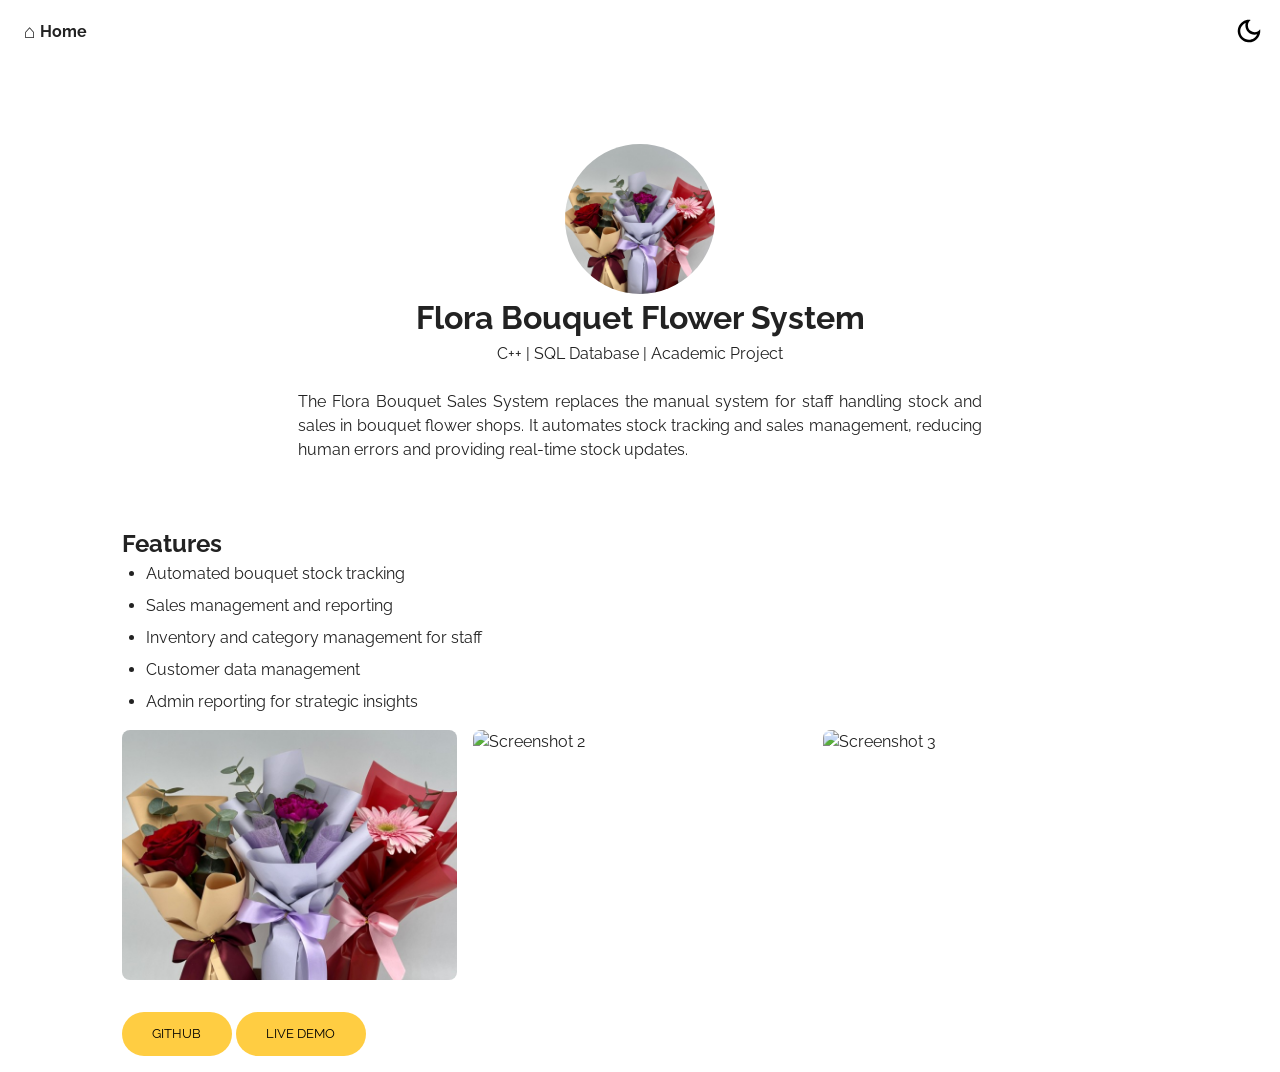
==== project-flora.html @ d64c8c6d "added new file" ====
<!DOCTYPE html>
<html lang="en">
<head>
  <meta charset="UTF-8">
  <meta name="viewport" content="width=device-width, initial-scale=1.0">
  <title>Flora Bouquet Flower System</title>
  <link rel="stylesheet" href="css/style.css">
  <link rel="stylesheet" href="css/utilities.css">
</head>
<body>
  <!-- Dark/Light Mode Toggle -->
  <div class="theme-switch" style="position:absolute; top:1rem; right:1rem; z-index:50;">
  <input type="checkbox" id="switch" />
  <label class="toggle-icons" for="switch">
    <img class="moon" src="assets/moon.svg" />
    <img class="sun" src="assets/sun.svg" />
  </label>
</div>




  <!-- Header / Hero section -->
  <header class="header-container">
    <img class="profile-image" src="assets/project/flower1.jpg" alt="Flora Bouquet Project">
    <h1>Flora Bouquet Flower System</h1>
    <p>C++ | SQL Database | Academic Project</p>
    <div class="content-text">
      <p>
        The Flora Bouquet Sales System replaces the manual system for staff handling stock and sales in bouquet flower shops. It automates stock tracking and sales management, reducing human errors and providing real-time stock updates.
      </p>
    </div>
  </header>

  <main class="container">
    <!-- Features -->
    <section class="project-section">
      <h2>Features</h2>
      <ul class="justified-list">
        <li>Automated bouquet stock tracking</li>
        <li>Sales management and reporting</li>
        <li>Inventory and category management for staff</li>
        <li>Customer data management</li>
        <li>Admin reporting for strategic insights</li>
      </ul>
    </section>

    <!-- Screenshots / Images -->
    <section class="co-gallery">
      <div class="co-card">
        <img src="assets/project/flower1.jpg" alt="Screenshot 1">
      </div>
      <div class="co-card">
        <img src="assets/project/flower2.jpg" alt="Screenshot 2">
      </div>
      <div class="co-card">
        <img src="assets/project/flower3.jpg" alt="Screenshot 3">
      </div>
    </section>

    <!-- Project Links -->
    <section style="margin-top:2rem;">
      <a href="https://github.com/wanajwa/FloraBouquet" target="_blank" class="btn btn-primary">GitHub</a>
      <a href="#" target="_blank" class="btn btn-primary">Live Demo</a>
    </section>

    <!-- Back to Portfolio with Home Icon -->
    <a href="index.html" class="back-arrow">
      <span class="home-icon">&#8962;</span> Home
    </a>
  </main>

  <!-- Dark Mode Script -->
  <script src="js/script.js"></script>
</body>
</html>
---- css/style.css ----
/* This is the required project styling. Will contain essential CSS styles like:
   * Flex property
   * Grid layout
   * Cards and sections
*/

@import url(https://fonts.googleapis.com/css?family=Raleway:100,200,300,regular,500,600,700,800,900,100italic,200italic,300italic,italic,500italic,600italic,700italic,800italic,900italic);

/* variables */
:root {
  /* Colors */
  --primary-color: #ffcd42;
  --secondary-color: #ffd35c;
  --bg-primary: #ffffff;
  --text-color: #222222;
  --text-color-two: #ffffff;
  --bg-secondary: #000000;
  --card-background: #f4f4f4;
  --bg-secondary-two: #111111;

  --shadow: 0 10px 40px rgba(0, 0, 0, 0.2);

  /* Font Weight */
  --weight-small: 400;
  --weight-semibold: 600;
  --weight-bold: 800;

  /* Max width */
  --width-small: 600px;
  --width-medium: 1100px;
  --width-large: 1300px;
  --nav-height: 80px;
}

[data-theme="dark"] {
  --primary-color: #ffcd42;
  --secondary-color: #ffd35c;
  --bg-primary: #000000;
  --text-color: #ffffff;
  --text-color-two: #222222;
  --bg-secondary: #ffffff;
  --card-background: #111111;
  --bg-secondary-two: #f4f4f4;
  --shadow: 0 2px 10px rgba(95, 95, 95, 0.2);
}

/* Keep education timeline year readable in dark mode */
[data-theme="dark"] .timeline-year {
  color: #000000;
}

html {
  font-size: 100%;
  scroll-behavior: smooth;
}

/* Reset default styling */
* {
  margin: 0;
  padding: 0;
  box-sizing: border-box;
}

ul {
  list-style: none;
}

a {
  text-decoration: none;
  color: var(--text-color);
}

/* Main styling */
body {
  background: var(--bg-primary);
  color: var(--text-color);
  font-family: "Raleway", sans-serif;
  line-height: 1.5;
}

/* Navbar */
.navbar {
  position: fixed;
  top: 0;
  left: 0;
  right: 0;
  z-index: 20;
  background: var(--bg-primary);
}

/* Offset anchor targets to account for fixed navbar */
#about-me {
  scroll-margin-top: calc(var(--nav-height) + 8px);
}

/* Also offset projects section to account for fixed navbar */
#projects {
  scroll-margin-top: calc(var(--nav-height) + 8px);
}

.navbar .container {
  display: flex;
  align-items: center;
  justify-content: space-between;
  z-index: 20;
  height: 80px;
  width: 100%;
}

.navbar .nav-menu {
  display: flex;
  align-items: center;
  background: var(--bg-primary);
  margin-left: auto;
}

.navbar .nav-link {
  margin: 0 1rem;
  font-size: 0.8rem;
  font-weight: var(--weight-semibold);
}

.navbar #logo img {
  display: block;
  width: 40px;
}

.navbar .btn {
  margin-right: 1.5rem;
}

.fas.fa-arrow-right {
  margin-left: 0.5rem;
  font-size: 0.9rem;
}

/* hamburger */
.hamburger {
  margin-bottom: 0.1rem;
  display: none;
}

.bar {
  display: block;
  width: 23px;
  height: 3px;
  margin: 4px auto;
  transition: all 0.3s ease-in-out;
  border-radius: 30px;
  background-color: var(--bg-secondary);
}

/* Hero section */
#hero {
  display: flex;
  flex-direction: column;
  height: 100%;
}

.profile-image {
  width: 150px;
  height: 150px;
  border-radius: 50%;
  object-fit: cover;
  animation: bounce 1s infinite alternate;
}

@keyframes bounce {
  from {
    transform: translateY(0px);
  }

  to {
    transform: translateY(-10px);
  }
}

.division {
  width: 100%;
  height: 2px;
  background-color: var(--card-background);
  margin: 5.5rem 0;
}
/* Education timeline year color */
.timeline-year {
  color: #000000;
}
/* Projects */
#projects {
  display: flex;
  flex-direction: column;
  margin: 2rem auto 5rem;
}

#projects .btn {
  align-self: center;
  margin: 2rem 0;
}

.project {
  display: grid;
  grid-template-columns: repeat(3, 1fr);
  grid-auto-rows: minmax(250px, auto);
  grid-gap: 0.9rem;
}

.card .project-bio p {
  font-size: 0.83rem;
}

.card .project-bio h3 {
  font-size: 0.9rem;
}

.project-info {
  display: flex;
  justify-content: space-between;
  opacity: 0;
  position: relative;
  transition: 0.5s ease-in-out;
}

.project-bio {
  display: flex;
  flex-direction: column;
  justify-content: flex-end;
  position: relative;
  top: 160px;
  left: 10px;
}
.content-text p {
  text-align: justify;
}

.justified-list {
  text-align: justify;  /* Justify text */
  list-style-type: disc; /* Keeps the bullets */
  padding-left: 1.5rem; /* Indent bullets */
}

.justified-list li {
  margin-bottom: 0.5rem; /* Space between items */
}

.back-arrow {
  position: absolute;
  top: 1rem;
  left: 1rem;
  text-decoration: none;
  padding: 0.25rem 0.5rem;
  background-color: transparent;
  color: var(--text-color);
  border: none;
  font-weight: bold;
  font-size: 1rem;
  z-index: 50;
  cursor: pointer;
  display: flex;
  align-items: center;
  gap: 0.25rem; /* space between icon and text */
}

.back-arrow:hover {
  text-decoration: underline;
  color: var(--primary-color);
}

.home-icon {
  font-size: 1.2rem; /* make icon slightly bigger */
  line-height: 1;
}




/* Footer */
#footer {
  background: #111111;
}

#footer .container {
  display: flex;
  flex-direction: column;
  align-items: center;
  justify-content: center;
  color: #ffffff;
  min-height: 160px;
  text-align: center;
}

#footer a {
  font-size: 0.8rem;
  color: #fff;
}

#footer a:hover {
  opacity: 0.6;
}

#footer .social {
  margin: 0.9rem 0;
}

#footer .social img {
  width: 20px;
  height: 20px;
}

#footer .social a {
  margin: 0 0.5rem;
}

#footer p {
  font-size: 0.8rem;
}

/* Responsiveness */

@media (max-width: 1000px) {
  .project {
    display: grid;
    grid-template-columns: repeat(2, 1fr);
  }
}

@media (max-width: 768px) {
}

@media (max-width: 670px) {
  .navbar .nav-menu {
    position: fixed;
    right: -100vw;
    top: 4.5rem;
    flex-direction: column;
    width: calc(80% - 10px);
    transition: 0.3s;
    box-shadow: var(--shadow);
    padding: 2rem;
    border-radius: 5px;
    align-items: flex-start;
  }

  .navbar .btn {
    margin: 0;
    margin-top: 1rem;
  }

  .nav-menu.active {
    right: 20px;
  }

  .nav-menu .nav-link {
    font-size: 0.9rem;
    margin: 0 0.2rem;
  }

  .nav-menu li {
    margin-bottom: 0.5rem;
    width: 100%;
  }

  .nav-menu .btn {
    width: 100%;
    text-align: center;
    margin-top: 0.5rem;
  }

  .hamburger {
    display: block;
    cursor: pointer;
    padding: 0.2rem 0.4rem;
  }

  .hamburger.active {
    border: 1px dotted gray;
  }

  .hamburger.active .bar:nth-child(2) {
    opacity: 0;
  }

  .hamburger.active .bar:nth-child(1) {
    transform: translateY(6px) rotate(45deg);
  }

  .hamburger.active .bar:nth-child(3) {
    transform: translateY(-8px) rotate(-45deg);
  }
}

@media (max-width: 600px) {
  .project {
    display: grid;
    grid-template-columns: 1fr;
  }

  .header-container .btn {
    border-radius: 5px;
    width: 80%;
  }
}
---- css/utilities.css ----
/* ?This is where reusable styling of this template will be. 
   !Will contain things like:
   * Button styling
   * Background color styling
   * padding and margin
*/

.container {
  max-width: var(--width-medium);
  margin: 0 auto;
  padding: 1rem 2rem;
}

h1::selection,
h2::selection {
  color: #111;
  background: var(--primary-color);
}

/* Buttons */
.btn {
  display: inline-block;
  padding: 0.75rem 1.9rem;
  border-radius: 30px;
  text-transform: uppercase;
  font-size: 0.82rem;
  transition: 0.3s;
}

.btn-primary {
  background: var(--primary-color);
  color: #000000;
}

.btn-secondary {
  margin: 5px 0;
  background-color: var(--bg-secondary);
  color: var(--bg-primary);
}

/* add hover to resume button */
.btn-primary:hover {
  background: var(--secondary-color);
}

/* Dark mode toggle */
#switch {
  display: none;
}

.toggle-icons {
  display: flex;
  justify-content: space-between;
  align-items: center;
  cursor: pointer;
}

.toggle-icons > img {
  transition: 0.6s cubic-bezier(0.23, 1, 0.32, 1);
  width: 30px;
}

.moon { display: inline; }
.sun { display: none; }

/* When checked (dark mode), show sun and hide moon */
#switch:checked + .toggle-icons .moon {
  display: none;
}

#switch:checked + .toggle-icons .sun {
  display: inline;
}


/* Header Container */
.header-container {
  display: flex;
  flex-direction: column;
  align-items: center;
  justify-content: center;
  margin-top: 8rem;
  padding: 1rem;
}

.header-container > div {
  margin-top: 1rem;
}

.content-text {
  text-align: center;
  margin: 1.5rem 0;
}

.content-text h2 {
  font-size: 3rem;
  line-height: 1.2;
  transition: 0.2s ease-in-out;
}

.content-text p {
  padding: 0.5rem;
  margin: 0 auto;
  max-width: 700px;
}

/* Project cards */
.card {
  padding: 1rem;
  background: var(--card-background);
  color: #ffffff;
  border-radius: 5px;
  transition: 0.4s ease-in-out;
  cursor: pointer;
}

.card a {
  color: #ffffff;
  transition: 0.25s ease-in-out;
  font-size: 1.1rem;
  margin-right: 0.3rem;
}

.card a:hover {
  color: var(--primary-color);
}

.card:hover {
  box-shadow: inset 0 100px 1000px 10px rgba(0, 0, 0, 0.8);
}

.card:hover .project-info {
  opacity: 1;
}

/* Project Images */

/* project 1 */
.card:nth-child(1) {
  background: url(../assets/project/flower1.jpg) center center/cover;
}

/* Project 2 */
.card:nth-child(2) {
  background: url(../assets/project/CoffeeAndDessert.jpg) center center/cover;
}

/* Project 3 */
.card:nth-child(3) {
  background: url(../assets/project/ExpensesTracker.jpg) center center/cover;
}

/* Project 4 */
.card:nth-child(4) {
  background: url(../assets/project/project-four.png) center center/cover;
}

/* Project 5 */
.card:nth-child(5) {
  background: url(../assets/project/project-five.png) center center/cover;
}

/* Project 6 */
.card:nth-child(6) {
  background: url(../assets/project/project-six.png) center center/cover;
}

/* Media Queries */
@media (max-width: 768px) {
  .header-container {
    margin-top: 7rem;
    text-align: center;
  }

  .content-text h2 {
    font-size: 2.5rem;
  }
}

/* Education timeline */
.timeline {
  position: relative;
  margin: 1.5rem 0 2.5rem;
  padding-left: 0;
}

.timeline::before {
  content: "";
  position: absolute;
  left: 48px;
  top: 0;
  bottom: 0;
  width: 2px;
  display: none;
}

.timeline-item {
  position: relative;
  display: grid;
  grid-template-columns: 56px 110px 1fr;
  align-items: center;
  gap: 1rem;
  padding: 0.75rem 0;
}

.timeline-img {
  width: 56px;
  height: 56px;
  border-radius: 0;
  object-fit: cover;
  box-shadow: none;
  border: none;
  background: transparent;
  flex: 0 0 auto;
}

.timeline-year {
  width: 110px;
  background: var(--primary-color);
  color: #000000;
  padding: 0.35rem 0.6rem;
  border-radius: 20px;
  text-align: center;
  font-weight: var(--weight-semibold);
  font-size: 0.85rem;
  justify-self: center;
}

.timeline-content h3 {
  margin-bottom: 0.25rem;
  font-size: 1.05rem;
}

.timeline-content p {
  margin: 0;
  color: var(--text-color);
  opacity: 0.9;
}

.timeline-experience {
  margin: 0.5rem 0 0;
  padding-left: 1rem;
  color: var(--text-color);
  font-size: 0.9rem;
}

.timeline-experience li {
  margin: 0.25rem 0;
}

@media (max-width: 768px) {
  .timeline {
    padding-left: 0.5rem;
  }

  .timeline::before {
    left: 36px;
  }

  .timeline-item {
    grid-template-columns: 48px 96px 1fr;
    gap: 0.6rem;
  }

  .timeline-year {
    width: 96px;
    font-size: 0.8rem;
  }
}

/* About Me styles */
.about-title {
  font-size: 3.4rem;
  line-height: 1.05;
  margin-bottom: 0.6rem;
  text-align: center;
}

.about-desc {
  max-width: 800px;
  margin: 0 auto;
  text-align: justify;
  text-justify: inter-word;
}

/* Co-curricular description: start below subtitle and justify text */
.co-desc {
  max-width: 800px;
  margin: 0 auto;
  text-align: justify;
  text-justify: inter-word;
}

.about-subtitle {
  font-size: 1.05rem;
  text-transform: uppercase;
  margin-bottom: 0.6rem;
  letter-spacing: 0.03em;
  text-align: left;
}

@media (max-width: 768px) {
  .about-title {
    font-size: 2.4rem;
    text-align: center;
  }
  .about-desc {
    padding: 0 1rem;
  }
}

/* About layout: image left, text right */
.about-layout {
  display: flex;
  gap: 2rem;
  align-items: center;
}

.about-image img {
  width: 180px;
  height: 250px;
  object-fit: cover;
  border-radius: 0;
  display: block;
}

.about-image {
  flex: 0 0 180px;
}

.about-text {
  flex: 1 1 auto;
}

@media (max-width: 768px) {
  .about-layout {
    flex-direction: column;
    text-align: center;
  }
  .about-image {
    flex: 0 0 auto;
  }
  .about-text {
    width: 100%;
  }
  .about-desc {
    text-align: justify;
  }
}

/* Co-curricular layout: text left, image right */
.co-layout {
  display: flex;
  gap: 2rem;
  align-items: flex-start;
  margin-top: 1rem;
}

.co-text {
  flex: 1 1 auto;
}

/* Override global centering for co-text so description is left-aligned */
.co-text {
  text-align: left;
}

.co-image {
  flex: 0 0 220px;
}

.co-image img {
  width: 220px;
  height: 140px;
  object-fit: cover;
  border-radius: 8px;
  display: block;
}

/* make sure the image aligns to the top of the text block */
.co-image {
  align-self: flex-start;
}

/* Ensure left column flow overrides centering rules */
.co-text .co-desc {
  margin: 0;
  max-width: none;
}

/* Academic block: match co-curricular description layout */
.academic-block {
  /*margin-top: 0.5 rem; */
  padding-top: 4rem;
}
.academic-block .co-desc {
  margin: 0;
  max-width: none;
  text-align: left;
}

@media (max-width: 768px) {
  .co-layout {
    flex-direction: column;
    text-align: center;
  }
  .co-image {
    order: 2;
    margin-top: 1rem;
  }
  .co-text {
    order: 1;
  }
  .co-text .co-desc {
    padding: 0 1rem;
  }
}

/* Co-curricular gallery: three horizontal rectangular images */
.co-gallery {
  display: flex;
  gap: 1rem;
  margin-top: 1rem;
  align-items: flex-start;
}
.co-gallery .co-card {
  flex: 1 1 0;
  max-width: 33%;
}
.co-gallery .co-card img {
  width: 100%;
  height: 250px;
  object-fit: cover;
  border-radius: 8px;
  display: block;
}

@media (max-width: 768px) {
  .co-gallery {
    flex-direction: column;
  }
  .co-gallery .co-card {
    max-width: 100%;
  }
}
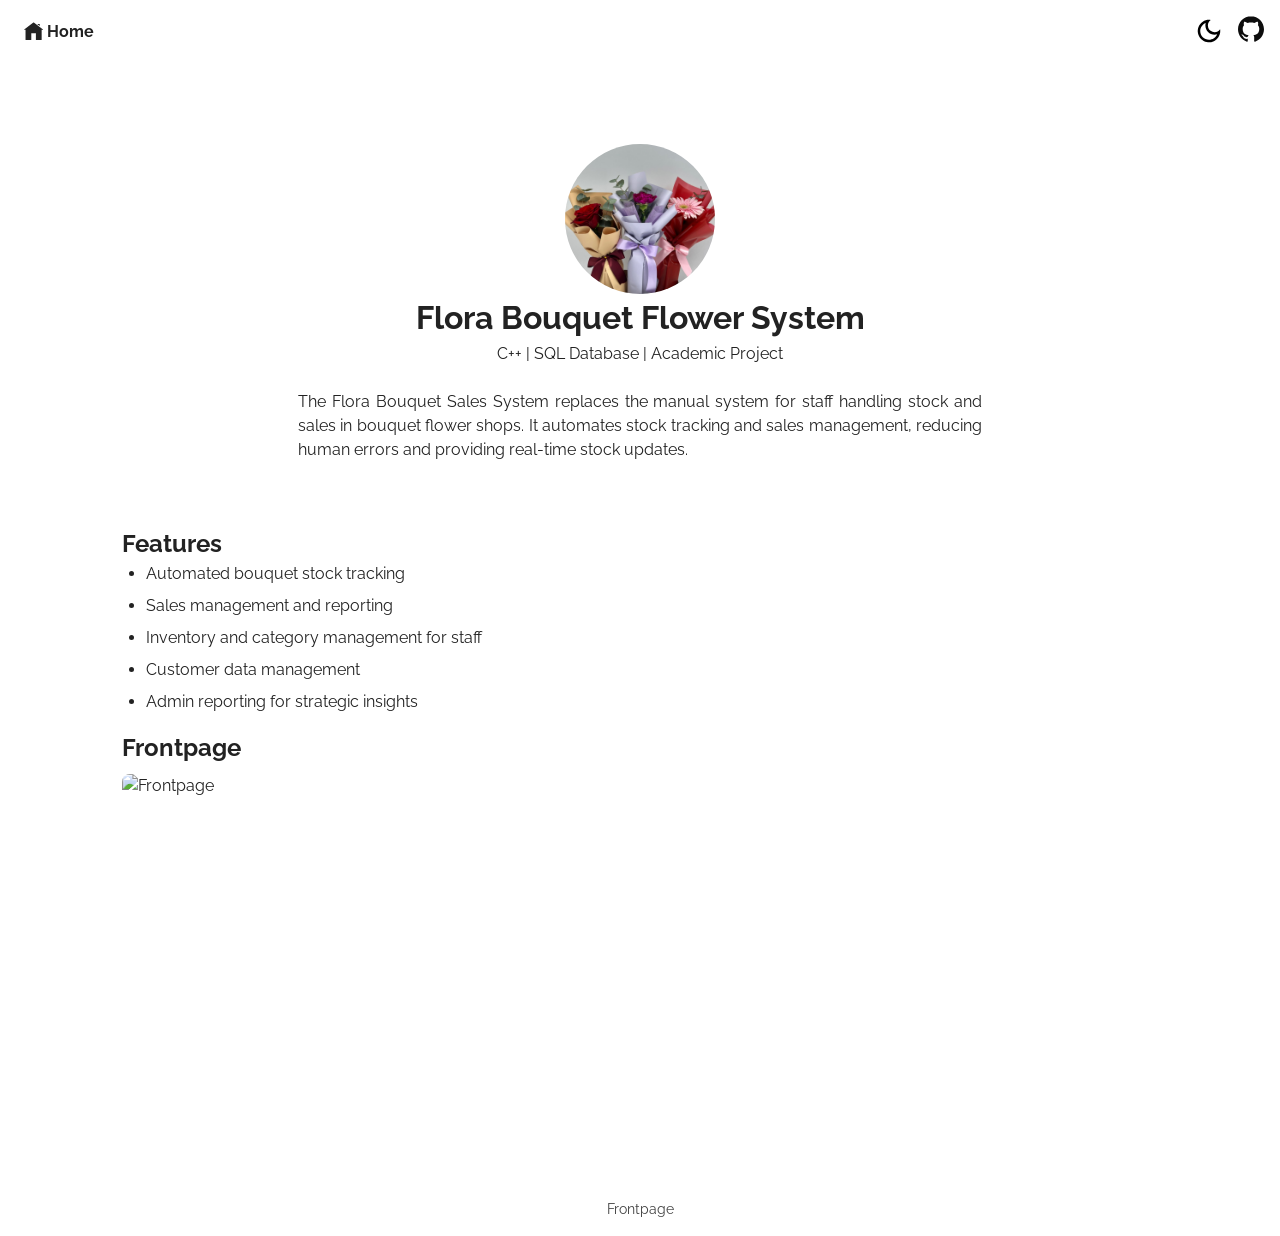
==== commit daffa974: "added project" ====
--- a/project-flora.html
+++ b/project-flora.html
@@ -6,10 +6,34 @@
   <title>Flora Bouquet Flower System</title>
   <link rel="stylesheet" href="css/style.css">
   <link rel="stylesheet" href="css/utilities.css">
+<style>
+    .github-top-right {
+      position: fixed; /* keep visible regardless of scroll and theme */
+      top: 1rem;
+      right: 1rem; /* top-right corner */
+      width: 26px;
+      height: 26px;
+      z-index: 100; /* above other UI */
+      opacity: 0.95;
+      transition: transform 0.15s ease, opacity 0.15s ease;
+      pointer-events: auto;
+    }
+    .github-top-right:hover {
+      transform: scale(1.05);
+      opacity: 1;
+    }
+    /* Ensure icon visible in both themes: invert in light mode (default), normal in dark */
+    html:not([data-theme="dark"]) .github-top-right img {
+      filter: invert(1);
+    }
+    [data-theme="dark"] .github-top-right img {
+      filter: none;
+    }
+  </style>
 </head>
 <body>
   <!-- Dark/Light Mode Toggle -->
-  <div class="theme-switch" style="position:absolute; top:1rem; right:1rem; z-index:50;">
+  <div class="theme-switch" style="position:fixed; top:1rem; right:3.5rem; z-index:90;">
   <input type="checkbox" id="switch" />
   <label class="toggle-icons" for="switch">
     <img class="moon" src="assets/moon.svg" />
@@ -19,6 +43,10 @@
 
 
 
+
+  <a href="https://github.com/wanajwa/FloraBouquetFlower" class="github-top-right" aria-label="Open FloraBouquetFlower on GitHub" target="_blank" rel="noopener noreferrer">
+    <img src="assets/github-icon.svg" alt="GitHub" width="26" height="26" />
+  </a>
 
   <!-- Header / Hero section -->
   <header class="header-container">
@@ -45,29 +73,264 @@
       </ul>
     </section>
 
-    <!-- Screenshots / Images -->
-    <section class="co-gallery">
-      <div class="co-card">
-        <img src="assets/project/flower1.jpg" alt="Screenshot 1">
+    <!-- Output Section 
+    <section style="margin-top:2rem;">
+      <h2>Output</h2> -->
+
+      <!-- Frontpage -->
+      <h2 style="margin-top:1rem;">Frontpage</h2>
+      <div class="screenshot-grid">
+        <div class="screenshot-card">
+          <figure>
+            <img class="screenshot-img" src="assets/project/Flora/frontpage.png" alt="Frontpage">
+            <figcaption class="screenshot-caption">Frontpage</figcaption>
+          </figure>
+        </div>
       </div>
-      <div class="co-card">
-        <img src="assets/project/flower2.jpg" alt="Screenshot 2">
-      </div>
-      <div class="co-card">
-        <img src="assets/project/flower3.jpg" alt="Screenshot 3">
-      </div>
+
+      <!-- =============================
+     ADMIN & STAFF (DISABLED)
+============================== -->
+
+<!--
+<h3 style="margin-top:1.5rem;">Admin</h3>
+<div class="screenshot-grid">
+
+  <div class="screenshot-card">
+    <figure>
+      <img class="screenshot-img" src="assets/project/Flora/Admin/FloraAdminMenu.png" alt="Admin Menu page">
+      <figcaption class="screenshot-caption">Admin Menu page</figcaption>
+    </figure>
+  </div>
+
+  <div class="screenshot-card">
+    <figure>
+      <img class="screenshot-img" src="assets/project/Flora/Admin/FloraAdmin.png" alt="Admin Login">
+      <figcaption class="screenshot-caption">Admin Login</figcaption>
+    </figure>
+  </div>
+
+  <div class="screenshot-card">
+    <figure>
+      <img class="screenshot-img" src="assets/project/Flora/Admin/FloraAddStaff.png" alt="Admin Add Staff">
+      <figcaption class="screenshot-caption">Admin Add Staff</figcaption>
+    </figure>
+  </div>
+
+  <div class="screenshot-card">
+    <figure>
+      <img class="screenshot-img" src="assets/project/Flora/Admin/FloraDeleteStaff.png" alt="Admin Delete Staff">
+      <figcaption class="screenshot-caption">Admin Delete Staff</figcaption>
+    </figure>
+  </div>
+
+  <div class="screenshot-card">
+    <figure>
+      <img class="screenshot-img" src="assets/project/Flora/Admin/FloraUpdateStaff.png" alt="Admin Update Staff">
+      <figcaption class="screenshot-caption">Admin Update Staff</figcaption>
+    </figure>
+  </div>
+
+  <div class="screenshot-card">
+    <figure>
+      <img class="screenshot-img" src="assets/project/Flora/Admin/FloraSearchStaff.png" alt="Admin Search Staff">
+      <figcaption class="screenshot-caption">Admin Search Staff</figcaption>
+    </figure>
+  </div>
+
+  <div class="screenshot-card">
+    <figure>
+      <img class="screenshot-img" src="assets/project/Flora/Admin/FloraGenerateSales.png" alt="Admin Generate Sales">
+      <figcaption class="screenshot-caption">Admin Generate Sales</figcaption>
+    </figure>
+  </div>
+
+</div>
+
+<h3 style="margin-top:1.5rem;">Staff</h3>
+<div class="screenshot-grid">
+
+  <div class="screenshot-card">
+    <figure>
+      <img class="screenshot-img" src="assets/project/Flora/Staff/FloraStaff.png" alt="Staff Login">
+      <figcaption class="screenshot-caption">Staff Login</figcaption>
+    </figure>
+  </div>
+
+  <div class="screenshot-card">
+    <figure>
+      <img class="screenshot-img" src="assets/project/Flora/Staff/FloraStaffMenu.png" alt="Staff Menu">
+      <figcaption class="screenshot-caption">Staff Menu</figcaption>
+    </figure>
+  </div>
+
+  <div class="screenshot-card">
+    <figure>
+      <img class="screenshot-img" src="assets/project/Flora/Staff/FloraBouquetPackage.png" alt="Bouquet Package Menu">
+      <figcaption class="screenshot-caption">Bouquet Package Menu</figcaption>
+    </figure>
+  </div>
+
+  <div class="screenshot-card">
+    <figure>
+      <img class="screenshot-img" src="assets/project/Flora/Staff/FloraStockBouquet.png" alt="Stock Menu">
+      <figcaption class="screenshot-caption">Stock Menu</figcaption>
+    </figure>
+  </div>
+
+  <div class="screenshot-card">
+    <figure>
+      <img class="screenshot-img" src="assets/project/Flora/Staff/FloraSaleBouquet.png" alt="Sales Menu">
+      <figcaption class="screenshot-caption">Sales Menu</figcaption>
+    </figure>
+  </div>
+
+  <div class="screenshot-card">
+    <figure>
+      <img class="screenshot-img" src="assets/project/Flora/Staff/FloraCustomer.png" alt="Customer Menu">
+      <figcaption class="screenshot-caption">Customer Menu</figcaption>
+    </figure>
+  </div>
+
+  <div class="screenshot-card">
+    <figure>
+      <img class="screenshot-img" src="assets/project/Flora/Staff/FloraCategoryFlower.png" alt="Add Category">
+      <figcaption class="screenshot-caption">Add Category</figcaption>
+    </figure>
+  </div>
+
+  <div class="screenshot-card">
+    <figure>
+      <img class="screenshot-img" src="assets/project/Flora/Staff/FloraDeleteCategory.png" alt="Delete Category">
+      <figcaption class="screenshot-caption">Delete Category</figcaption>
+    </figure>
+  </div>
+
+  <div class="screenshot-card">
+    <figure>
+      <img class="screenshot-img" src="assets/project/Flora/Staff/FloraAddBouquetPackage.png" alt="Add Bouquet Package">
+      <figcaption class="screenshot-caption">Add Bouquet Package</figcaption>
+    </figure>
+  </div>
+
+  <div class="screenshot-card">
+    <figure>
+      <img class="screenshot-img" src="assets/project/Flora/Staff/FloraDeleteBouquetPackage.png" alt="Delete Bouquet Package">
+      <figcaption class="screenshot-caption">Delete Bouquet Package</figcaption>
+    </figure>
+  </div>
+
+  <div class="screenshot-card">
+    <figure>
+      <img class="screenshot-img" src="assets/project/Flora/Staff/FloraUpdateBouquetPackage.png" alt="Update Bouquet Package">
+      <figcaption class="screenshot-caption">Update Bouquet Package</figcaption>
+    </figure>
+  </div>
+
+  <div class="screenshot-card">
+    <figure>
+      <img class="screenshot-img" src="assets/project/Flora/Staff/FloraSearchBouquetPackage.png" alt="Search Bouquet Package">
+      <figcaption class="screenshot-caption">Search Bouquet Package</figcaption>
+    </figure>
+  </div>
+
+  <div class="screenshot-card">
+    <figure>
+      <img class="screenshot-img" src="assets/project/Flora/Staff/FloraAddStockPackage.png" alt="Add Stock">
+      <figcaption class="screenshot-caption">Add Stock</figcaption>
+    </figure>
+  </div>
+
+  <div class="screenshot-card">
+    <figure>
+      <img class="screenshot-img" src="assets/project/Flora/Staff/FloraUpdateStock.png" alt="Update Stock">
+      <figcaption class="screenshot-caption">Update Stock</figcaption>
+    </figure>
+  </div>
+
+  <div class="screenshot-card">
+    <figure>
+      <img class="screenshot-img" src="assets/project/Flora/Staff/FloraSearchStock.png" alt="Search Stock">
+      <figcaption class="screenshot-caption">Search Stock</figcaption>
+    </figure>
+  </div>
+
+  <div class="screenshot-card">
+    <figure>
+      <img class="screenshot-img" src="assets/project/Flora/Staff/FloraAddSales.png" alt="Add Sales">
+      <figcaption class="screenshot-caption">Add Sales</figcaption>
+    </figure>
+  </div>
+
+  <div class="screenshot-card">
+    <figure>
+      <img class="screenshot-img" src="assets/project/Flora/Staff/FloraDeleteSales.png" alt="Delete Sales">
+      <figcaption class="screenshot-caption">Delete Sales</figcaption>
+    </figure>
+  </div>
+
+  <div class="screenshot-card">
+    <figure>
+      <img class="screenshot-img" src="assets/project/Flora/Staff/FloraUpdateSales.png" alt="Update Sales">
+      <figcaption class="screenshot-caption">Update Sales</figcaption>
+    </figure>
+  </div>
+
+  <div class="screenshot-card">
+    <figure>
+      <img class="screenshot-img" src="assets/project/Flora/Staff/FloraSearchSale.png" alt="Search Sales">
+      <figcaption class="screenshot-caption">Search Orders</figcaption>
+    </figure>
+  </div>
+
+  <div class="screenshot-card">
+    <figure>
+      <img class="screenshot-img" src="assets/project/Flora/Staff/FloraAddCustomer.png" alt="Add Customer">
+      <figcaption class="screenshot-caption">Add Customer</figcaption>
+    </figure>
+  </div>
+
+  <div class="screenshot-card">
+    <figure>
+      <img class="screenshot-img" src="assets/project/Flora/Staff/FLoraDeleteCustomer.png" alt="Delete Customer">
+      <figcaption class="screenshot-caption">Delete Customer</figcaption>
+    </figure>
+  </div>
+
+  <div class="screenshot-card">
+    <figure>
+      <img class="screenshot-img" src="assets/project/Flora/Staff/FloraUpdateCustomer.png" alt="Update Customer">
+      <figcaption class="screenshot-caption">Update Customer</figcaption>
+    </figure>
+  </div>
+
+  <div class="screenshot-card">
+    <figure>
+      <img class="screenshot-img" src="assets/project/Flora/Staff/FloraSearchCustomer.png" alt="Search Customer">
+      <figcaption class="screenshot-caption">Search Customer</figcaption>
+    </figure>
+  </div>
+
+</div>
+-->
+
     </section>
 
-    <!-- Project Links -->
-    <section style="margin-top:2rem;">
-      <a href="https://github.com/wanajwa/FloraBouquet" target="_blank" class="btn btn-primary">GitHub</a>
-      <a href="#" target="_blank" class="btn btn-primary">Live Demo</a>
-    </section>
+
 
     <!-- Back to Portfolio with Home Icon -->
     <a href="index.html" class="back-arrow">
-      <span class="home-icon">&#8962;</span> Home
+      <svg
+        class="home-icon"
+        xmlns="http://www.w3.org/2000/svg"
+        viewBox="0 0 50 50"
+        aria-hidden="true"
+      >
+        <path d="M 25 1.0507812 C 24.7825 1.0507812 24.565859 1.1197656 24.380859 1.2597656 L 1.3808594 19.210938 C 0.95085938 19.550938 0.8709375 20.179141 1.2109375 20.619141 C 1.5509375 21.049141 2.1791406 21.129062 2.6191406 20.789062 L 4 19.710938 L 4 46 C 4 46.55 4.45 47 5 47 L 19 47 L 19 29 L 31 29 L 31 47 L 45 47 C 45.55 47 46 46.55 46 46 L 46 19.710938 L 47.380859 20.789062 C 47.570859 20.929063 47.78 21 48 21 C 48.3 21 48.589063 20.869141 48.789062 20.619141 C 49.129063 20.179141 49.049141 19.550938 48.619141 19.210938 L 25.619141 1.2597656 C 25.434141 1.1197656 25.2175 1.0507812 25 1.0507812 z M 35 5 L 35 6.0507812 L 41 10.730469 L 41 5 L 35 5 z"/>
+      </svg>
+      Home
     </a>
+
   </main>
 
   <!-- Dark Mode Script -->
--- a/css/style.css
+++ b/css/style.css
@@ -266,9 +266,13 @@
 }
 
 .home-icon {
-  font-size: 1.2rem; /* make icon slightly bigger */
-  line-height: 1;
-}
+  width: 1.2rem;
+  height: 1.2rem;
+  fill: currentColor; /* NOW works */
+  color: var(--text-color); /* will adapt to light/dark */
+}
+
+
 
 
 
--- a/css/utilities.css
+++ b/css/utilities.css
@@ -106,6 +106,7 @@
 
 /* Project cards */
 .card {
+
   padding: 1rem;
   background: var(--card-background);
   color: #ffffff;
@@ -152,17 +153,17 @@
 
 /* Project 4 */
 .card:nth-child(4) {
-  background: url(../assets/project/project-four.png) center center/cover;
+  background: url(../assets/project/EPine.png) center center/cover;
 }
 
 /* Project 5 */
 .card:nth-child(5) {
-  background: url(../assets/project/project-five.png) center center/cover;
+  background: url(../assets/project/EBaazar.jpeg) center center/cover;
 }
 
 /* Project 6 */
 .card:nth-child(6) {
-  background: url(../assets/project/project-six.png) center center/cover;
+  background: url(../assets/Parcel.jpg) center center/cover;
 }
 
 /* Media Queries */
@@ -197,7 +198,7 @@
 .timeline-item {
   position: relative;
   display: grid;
-  grid-template-columns: 56px 110px 1fr;
+  grid-template-columns: 120px 110px 1fr;
   align-items: center;
   gap: 1rem;
   padding: 0.75rem 0;
@@ -212,6 +213,13 @@
   border: none;
   background: transparent;
   flex: 0 0 auto;
+  justify-self: center;
+}
+
+/* Make UTeM timeline image bigger without affecting others */
+#timeline-img-utem.timeline-img {
+  width: 120px;
+  height: 120px;
 }
 
 .timeline-year {
@@ -248,6 +256,11 @@
   margin: 0.25rem 0;
 }
 
+/* Add extra left spacing before timeline content to balance gaps */
+.timeline-content {
+  margin-left: 0.75rem;
+}
+
 @media (max-width: 768px) {
   .timeline {
     padding-left: 0.5rem;
@@ -258,13 +271,18 @@
   }
 
   .timeline-item {
-    grid-template-columns: 48px 96px 1fr;
+    grid-template-columns: 120px 96px 1fr;
     gap: 0.6rem;
   }
 
   .timeline-year {
     width: 96px;
     font-size: 0.8rem;
+  }
+
+  /* Slightly reduce spacing on mobile */
+  .timeline-content {
+    margin-left: 0.5rem;
   }
 }
 
@@ -442,4 +460,38 @@
   .co-gallery .co-card {
     max-width: 100%;
   }
+}
+
+/* Landscape screenshot grid for command prompt outputs */
+.screenshot-grid {
+  display: flex;
+  flex-wrap: wrap;
+  gap: 1rem;
+  margin-top: 0.5rem;
+}
+.screenshot-card {
+  flex: 1 1 100%;
+  max-width: 100%;
+}
+.screenshot-card figure { margin: 0; }
+.screenshot-img {
+  width: 100%;
+  height: 420px;
+  object-fit: contain; /* show whole landscape image without cropping */
+  background: transparent;
+  border-radius: 8px;
+  display: block;
+}
+.screenshot-caption {
+  font-size: 0.9rem;
+  opacity: 0.85;
+  margin-top: 0.25rem;
+  text-align: center;
+}
+@media (max-width: 900px) {
+  .screenshot-card { flex: 1 1 100%; max-width: 100%; }
+}
+@media (max-width: 600px) {
+  .screenshot-card { flex: 1 1 100%; max-width: 100%; }
+  .screenshot-img { height: 260px; }
 }
